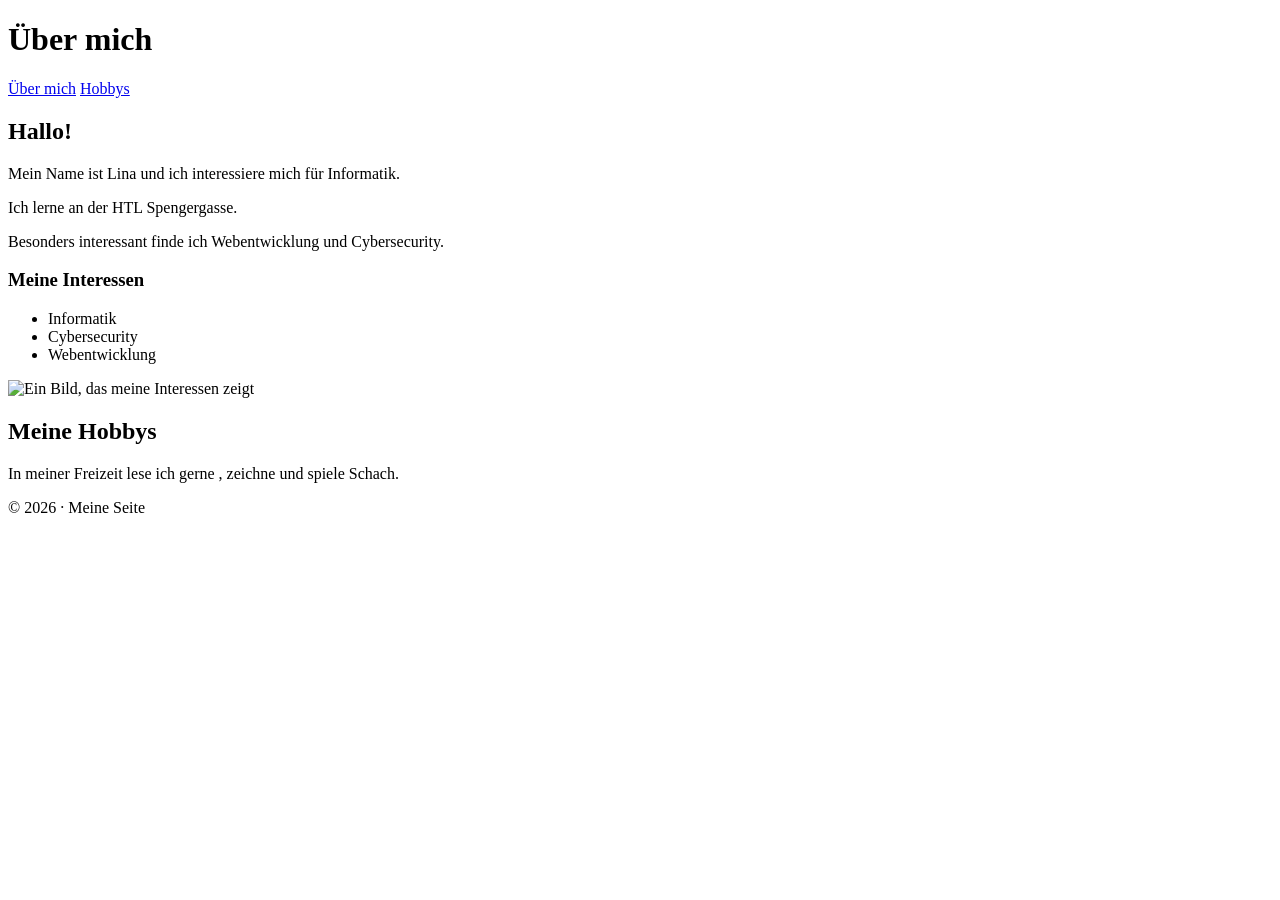
==== index.html @ 36b222e5 "html Seite" ====
<!DOCTYPE html>
<html lang="de">
<head>
    <meta charset="UTF-8">
    <meta name="viewport" content="width=device-width, initial-scale=1.0">
    <title>Über mich</title>
</head>

<body>

    <header>
        <h1>Über mich</h1>

        <nav>
            <a href="#ueber-mich">Über mich</a>
            <a href="#hobbys">Hobbys</a>
        </nav>
    </header>

    <main>

        <article id="ueber-mich">
            <h2>Hallo!</h2>

            <p>Mein Name ist Lina und ich interessiere mich für Informatik.</p>
            <p>Ich lerne an der HTL Spengergasse.</p>
            <p>Besonders interessant finde ich Webentwicklung und Cybersecurity.</p>

            <h3>Meine Interessen</h3>

            <ul>
                <li>Informatik</li>
                <li>Cybersecurity</li>
                <li>Webentwicklung</li>
            </ul>

            <img src="c:\Users\linas\Desktop\WMC\23-04-23_New_Study_Informatik.png" alt="Ein Bild, das meine Interessen zeigt">
        </article>

        <aside id="hobbys">
            <h2>Meine Hobbys</h2>
            <p>In meiner Freizeit lese ich gerne , zeichne und spiele Schach.</p>
        </aside>

    </main>

    <footer>
        <p>© 2026 · Meine Seite</p>
    </footer>

</body>
</html>
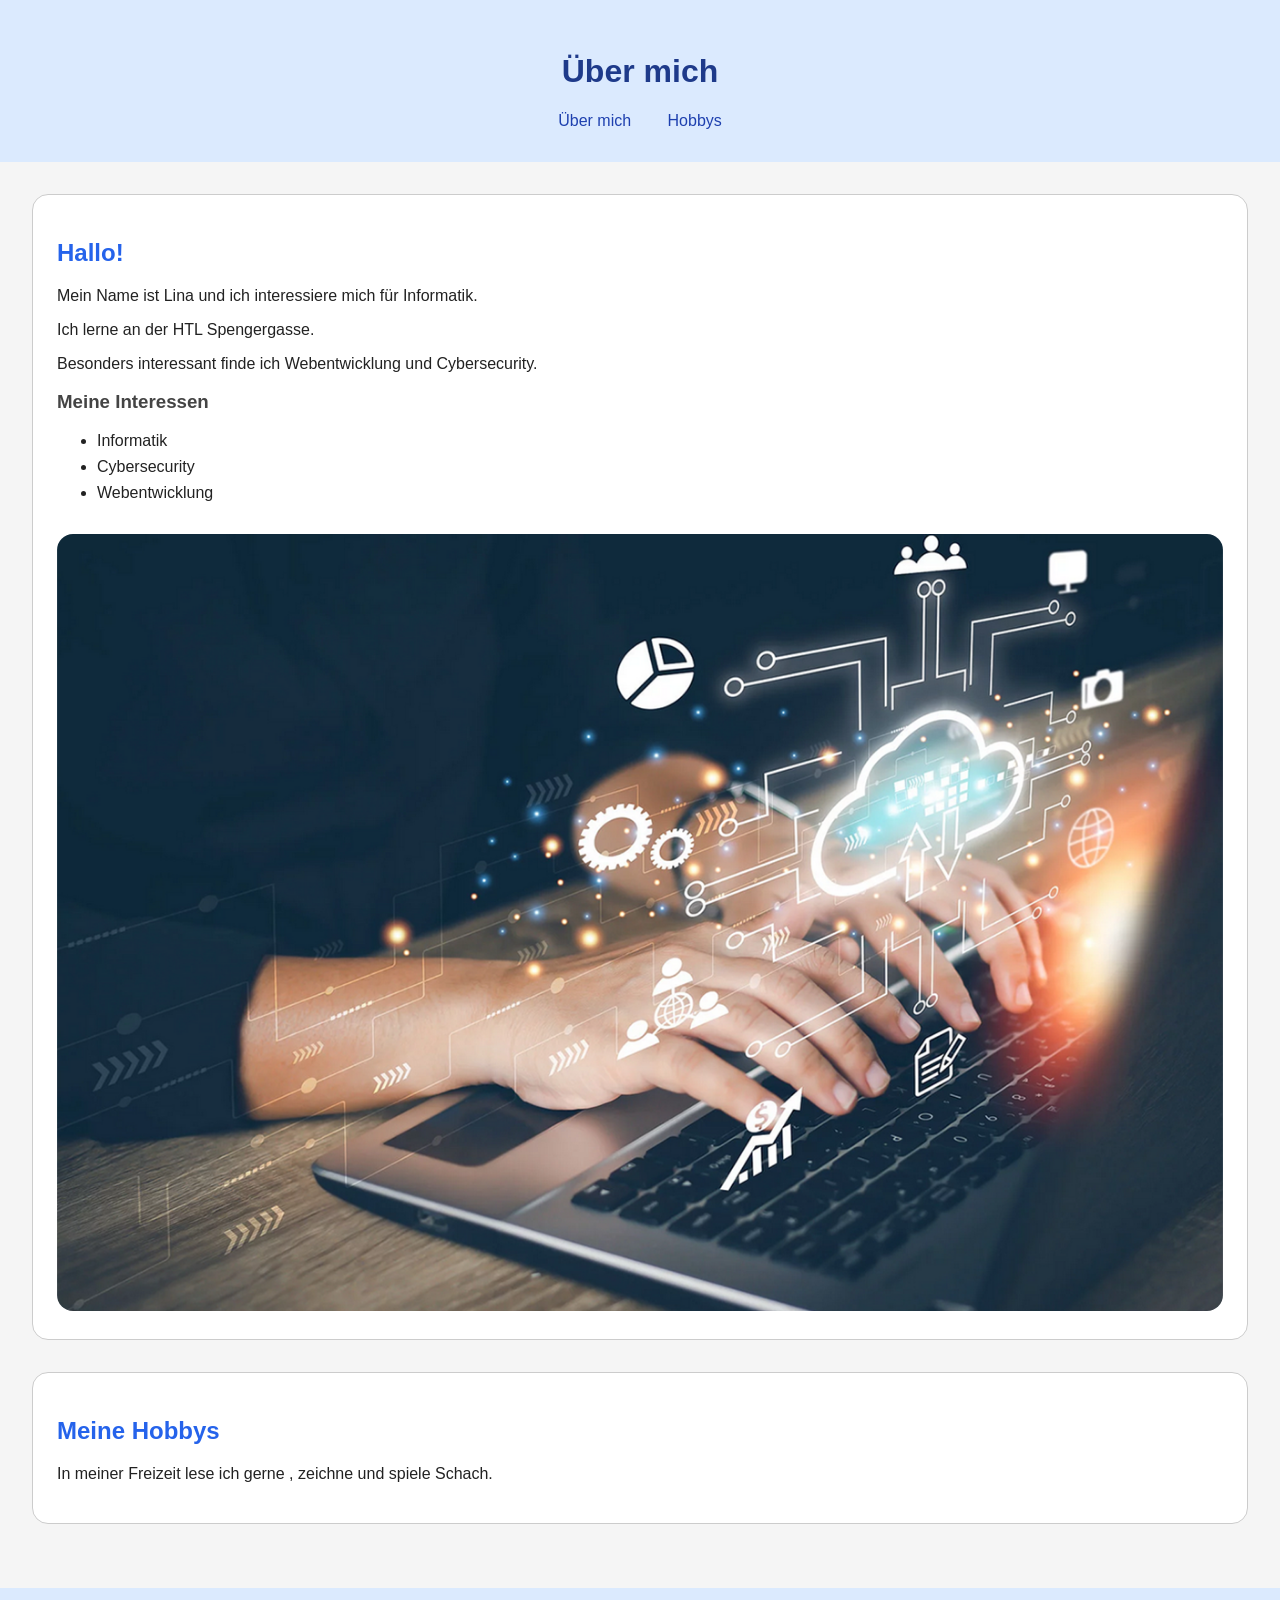
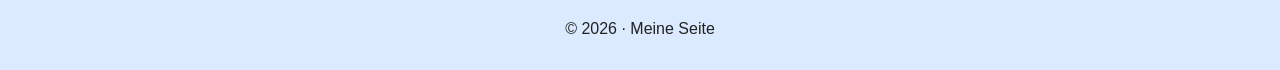
==== commit 48d6f3cc: "CSS hinzugefügt" ====
--- a/index.html
+++ b/index.html
@@ -4,6 +4,7 @@
     <meta charset="UTF-8">
     <meta name="viewport" content="width=device-width, initial-scale=1.0">
     <title>Über mich</title>
+    <link rel="stylesheet" href="style.css">
 </head>
 
 <body>
@@ -34,7 +35,7 @@
                 <li>Webentwicklung</li>
             </ul>
 
-            <img src="c:\Users\linas\Desktop\WMC\23-04-23_New_Study_Informatik.png" alt="Ein Bild, das meine Interessen zeigt">
+            <img src="23-04-23_New_Study_Informatik.png" alt="Ein Bild, das meine Interessen zeigt">
         </article>
 
         <aside id="hobbys">
--- a/style.css
+++ b/style.css
@@ -0,0 +1,71 @@
+/* Ganze Seite */
+body {
+    background-color: #f5f5f5;
+    color: #222222;
+    font-family: Arial, sans-serif;
+    margin: 0;
+    padding: 0;
+}
+
+/* Kopfbereich */
+header {
+    background-color: #dbeafe;
+    text-align: center;
+    padding: 2rem;
+}
+
+/* Überschrift */
+h1 {
+    color: #1e3a8a;
+}
+
+/* Navigation */
+nav a {
+    color: #1e40af;
+    text-decoration: none;
+    margin: 0 1rem;
+}
+
+/* Hauptbereich */
+main {
+    padding: 2rem;
+}
+
+/* Meine Bereiche als Box */
+article,
+aside {
+    background-color: white;
+    border: 1px solid #cccccc;
+    border-radius: 1rem;
+    padding: 1.5rem;
+    margin-bottom: 2rem;
+    box-sizing: border-box;
+}
+
+/* Überschriften */
+h2 {
+    color: #2563eb;
+}
+
+h3 {
+    color: #444444;
+}
+
+/* Liste */
+li {
+    margin-bottom: 0.5rem;
+}
+
+/* Bild */
+img {
+    max-width: 100%;
+    border-radius: 1rem;
+    margin-top: 1rem;
+}
+
+/* Footer */
+footer {
+    background-color: #dbeafe;
+    text-align: center;
+    padding: 1rem;
+}
